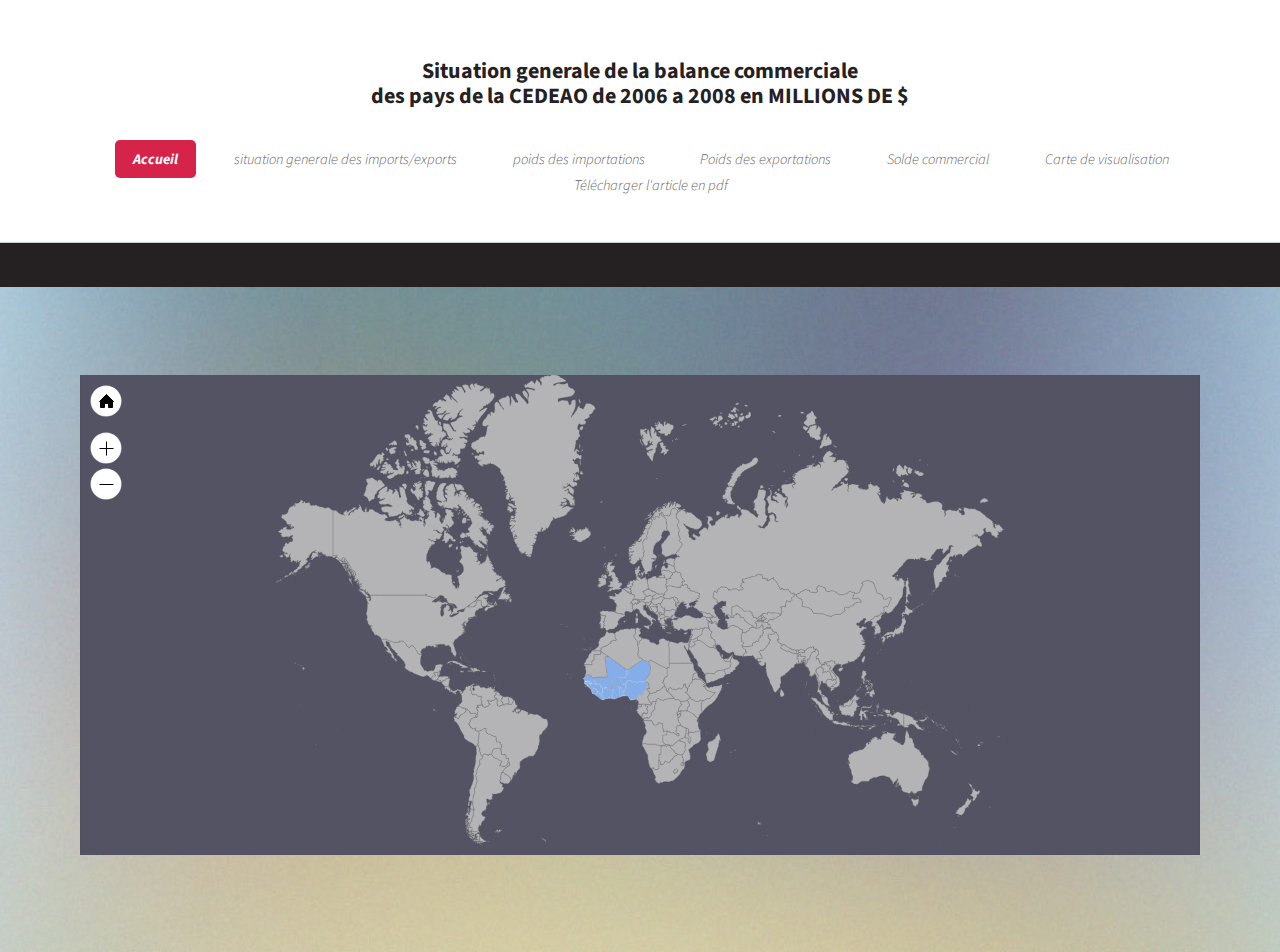
==== index.html @ 4b29df1e "Update index.html" ====
<!DOCTYPE HTML>
<!--
	Dopetrope by HTML5 UP
	html5up.net | @ajlkn
	Free for personal and commercial use under the CCA 3.0 license (html5up.net/license)
-->
<html>
	<head>
		<title>CEDEAO</title>
		<meta charset="utf-8" />
		<meta name="viewport" content="width=device-width, initial-scale=1, user-scalable=no" />
		<link rel="stylesheet" href="assets/css/main.css" />
	</head>
	<body class="homepage is-preload">
		<div id="page-wrapper">

			<!-- Header -->
			<section id="header">

				<!-- Logo -->
				<h2><a href="index.html">Situation generale de la balance commerciale  </a></h2>
				<h2><a href="index.html"> des pays de la CEDEAO de 2006 a 2008 en MILLIONS DE $ </a></h2>

				<!-- Nav -->
				<nav id="nav">
					<ul>
						<li class="current"><a href="index.html">Accueil</a></li>
						<li><a href="exportations.html">situation generale des imports/exports </a></li>
						<li><a href="importations.html">poids des importations </a></li>
						<li><a href="poidsexportations.html">Poids des exportations</a></li>
						<li><a href="solde.html">Solde commercial </a></li>
						<li><a href="catre_visualisation.html">Carte de visualisation</a></li>
						<li>
							<a href="article.pdf"
							download="article.pdf">Télécharger l'article en pdf</a>
                         </li>
					</ul>
				</nav>
                </section>

				<!-- Banner -->
				<section id="banner">
					<img src='images/cedeao.svg'><img>
				</section>

		</div>

		<!-- Scripts -->
			<script src="assets/js/jquery.min.js"></script>
			<script src="assets/js/jquery.dropotron.min.js"></script>
			<script src="assets/js/browser.min.js"></script>
			<script src="assets/js/breakpoints.min.js"></script>
			<script src="assets/js/util.js"></script>
			<script src="assets/js/main.js"></script>

	</body>
</html>
---- assets/css/main.css ----
@import url("fontawesome-all.min.css");
@import url("https://fonts.googleapis.com/css?family=Source+Sans+Pro:300,400,700,900,300italic");

/*
	Dopetrope by HTML5 UP
	html5up.net | @ajlkn
	Free for personal and commercial use under the CCA 3.0 license (html5up.net/license)
*/

html, body, div, span, applet, object,
iframe, h1, h2, h3, h4, h5, h6, p, blockquote,
pre, a, abbr, acronym, address, big, cite,
code, del, dfn, em, img, ins, kbd, q, s, samp,
small, strike, strong, sub, sup, tt, var, b,
u, i, center, dl, dt, dd, ol, ul, li, fieldset,
form, label, legend, table, caption, tbody,
tfoot, thead, tr, th, td, article, aside,
canvas, details, embed, figure, figcaption,
footer, header, hgroup, menu, nav, output, ruby,
section, summary, time, mark, audio, video {
	margin: 0;
	padding: 0;
	border: 0;
	font-size: 100%;
	font: inherit;
	vertical-align: baseline;}

article, aside, details, figcaption, figure,
footer, header, hgroup, menu, nav, section {
	display: block;}

body {
	line-height: 1;
}

ol, ul {
	list-style: none;
}

blockquote, q {
	quotes: none;
}

	blockquote:before, blockquote:after, q:before, q:after {
		content: '';
		content: none;
	}

table {
	border-collapse: collapse;
	border-spacing: 0;
}

body {
	-webkit-text-size-adjust: none;
}

mark {
	background-color: transparent;
	color: inherit;
}

input::-moz-focus-inner {
	border: 0;
	padding: 0;
}

input, select, textarea {
	-moz-appearance: none;
	-webkit-appearance: none;
	-ms-appearance: none;
	appearance: none;
}

/* Basic */

	html {
		box-sizing: border-box;
	}

	*, *:before, *:after {
		box-sizing: inherit;
	}

	body {
		background: #252122;
		background-image: url("images/bg02.png");
	}

		body.is-preload *, body.is-preload *:before, body.is-preload *:after {
			-moz-animation: none !important;
			-webkit-animation: none !important;
			-ms-animation: none !important;
			animation: none !important;
			-moz-transition: none !important;
			-webkit-transition: none !important;
			-ms-transition: none !important;
			transition: none !important;
		}

	body, input, textarea, select {
		font-family: 'Source Sans Pro';
		font-weight: 300;
		color: #5d5d5d;
		font-size: 14pt;
		line-height: 1.75em;
	}

	strong, b {
		color: #252122;
		font-weight: 400;
	}

	i, em {
		font-style: italic;
	}

	sub {
		position: relative;
		top: 0.5em;
		font-size: 0.8em;
	}

	sup {
		position: relative;
		top: -0.5em;
		font-size: 0.8em;
	}

	blockquote {
		border-left: solid 0.75em #dddddd;
		padding: 1em 0 1em 1.5em;
		font-style: italic;
	}

	h1, h2, h3, h4, h5, h6 {
		color: #252122;
		font-weight: 700;
	}

	h1 a, h2 a, h3 a, h4 a, h5 a, h6 a {
		color: inherit;
		text-decoration: none;
	}

	h2 {
		font-size: 1.5em;
	}

	h3 {
		font-size: 1.35em;
	}

	a {
		color: #d52349;
		text-decoration: underline;
	}

		a:hover {
			text-decoration: none;
		}

	br.clear {
		clear: both;
	}

	hr {
		border: 0;
		border-top: solid 1px #dddddd;
		height: 1px;
		margin: 2em 0 2em 0;
	}

	p, ul, ol, dl, table {
		margin-bottom: 2em;
	}

/* Container */

	.container {
		margin: 0 auto;
		max-width: 100%;
		width: 70em;
	}

		@media screen and (max-width: 1680px) {

			.container {
				width: 70em;
			}

		}

		@media screen and (max-width: 1280px) {

			.container {
				width: calc(100% - 60px);
			}

		}

		@media screen and (max-width: 980px) {

			.container {
				width: calc(100% - 80px);
			}

		}

		@media screen and (max-width: 736px) {

			.container {
				width: calc(100% - 40px);
			}

		}

/* Row */

	.row {
		display: flex;
		flex-wrap: wrap;
		box-sizing: border-box;
		align-items: stretch;
	}

		.row > * {
			box-sizing: border-box;
		}

		.row.gtr-uniform > * > :last-child {
			margin-bottom: 0;
		}

		.row.aln-left {
			justify-content: flex-start;
		}

		.row.aln-center {
			justify-content: center;
		}

		.row.aln-right {
			justify-content: flex-end;
		}

		.row.aln-top {
			align-items: flex-start;
		}

		.row.aln-middle {
			align-items: center;
		}

		.row.aln-bottom {
			align-items: flex-end;
		}

		.row > .imp {
			order: -1;
		}

		.row > .col-1 {
			width: 8.33333%;
		}

		.row > .off-1 {
			margin-left: 8.33333%;
		}

		.row > .col-2 {
			width: 16.66667%;
		}

		.row > .off-2 {
			margin-left: 16.66667%;
		}

		.row > .col-3 {
			width: 25%;
		}

		.row > .off-3 {
			margin-left: 25%;
		}

		.row > .col-4 {
			width: 33.33333%;
		}

		.row > .off-4 {
			margin-left: 33.33333%;
		}

		.row > .col-5 {
			width: 41.66667%;
		}

		.row > .off-5 {
			margin-left: 41.66667%;
		}

		.row > .col-6 {
			width: 50%;
		}

		.row > .off-6 {
			margin-left: 50%;
		}

		.row > .col-7 {
			width: 58.33333%;
		}

		.row > .off-7 {
			margin-left: 58.33333%;
		}

		.row > .col-8 {
			width: 66.66667%;
		}

		.row > .off-8 {
			margin-left: 66.66667%;
		}

		.row > .col-9 {
			width: 75%;
		}

		.row > .off-9 {
			margin-left: 75%;
		}

		.row > .col-10 {
			width: 83.33333%;
		}

		.row > .off-10 {
			margin-left: 83.33333%;
		}

		.row > .col-11 {
			width: 91.66667%;
		}

		.row > .off-11 {
			margin-left: 91.66667%;
		}

		.row > .col-12 {
			width: 100%;
		}

		.row > .off-12 {
			margin-left: 100%;
		}

		.row.gtr-0 {
			margin-top: 0px;
			margin-left: 0px;
		}

			.row.gtr-0 > * {
				padding: 0px 0 0 0px;
			}

			.row.gtr-0.gtr-uniform {
				margin-top: 0px;
			}

				.row.gtr-0.gtr-uniform > * {
					padding-top: 0px;
				}

		.row.gtr-25 {
			margin-top: -12.5px;
			margin-left: -12.5px;
		}

			.row.gtr-25 > * {
				padding: 12.5px 0 0 12.5px;
			}

			.row.gtr-25.gtr-uniform {
				margin-top: -12.5px;
			}

				.row.gtr-25.gtr-uniform > * {
					padding-top: 12.5px;
				}

		.row.gtr-50 {
			margin-top: -25px;
			margin-left: -25px;
		}

			.row.gtr-50 > * {
				padding: 25px 0 0 25px;
			}

			.row.gtr-50.gtr-uniform {
				margin-top: -25px;
			}

				.row.gtr-50.gtr-uniform > * {
					padding-top: 25px;
				}

		.row {
			margin-top: -50px;
			margin-left: -50px;
		}

			.row > * {
				padding: 50px 0 0 50px;
			}

			.row.gtr-uniform {
				margin-top: -50px;
			}

				.row.gtr-uniform > * {
					padding-top: 50px;
				}

		.row.gtr-150 {
			margin-top: -75px;
			margin-left: -75px;
		}

			.row.gtr-150 > * {
				padding: 75px 0 0 75px;
			}

			.row.gtr-150.gtr-uniform {
				margin-top: -75px;
			}

				.row.gtr-150.gtr-uniform > * {
					padding-top: 75px;
				}

		.row.gtr-200 {
			margin-top: -100px;
			margin-left: -100px;
		}

			.row.gtr-200 > * {
				padding: 100px 0 0 100px;
			}

			.row.gtr-200.gtr-uniform {
				margin-top: -100px;
			}

				.row.gtr-200.gtr-uniform > * {
					padding-top: 100px;
				}

		@media screen and (max-width: 1680px) {

			.row {
				display: flex;
				flex-wrap: wrap;
				box-sizing: border-box;
				align-items: stretch;
			}

				.row > * {
					box-sizing: border-box;
				}

				.row.gtr-uniform > * > :last-child {
					margin-bottom: 0;
				}

				.row.aln-left {
					justify-content: flex-start;
				}

				.row.aln-center {
					justify-content: center;
				}

				.row.aln-right {
					justify-content: flex-end;
				}

				.row.aln-top {
					align-items: flex-start;
				}

				.row.aln-middle {
					align-items: center;
				}

				.row.aln-bottom {
					align-items: flex-end;
				}

				.row > .imp-xlarge {
					order: -1;
				}

				.row > .col-1-xlarge {
					width: 8.33333%;
				}

				.row > .off-1-xlarge {
					margin-left: 8.33333%;
				}

				.row > .col-2-xlarge {
					width: 16.66667%;
				}

				.row > .off-2-xlarge {
					margin-left: 16.66667%;
				}

				.row > .col-3-xlarge {
					width: 25%;
				}

				.row > .off-3-xlarge {
					margin-left: 25%;
				}

				.row > .col-4-xlarge {
					width: 33.33333%;
				}

				.row > .off-4-xlarge {
					margin-left: 33.33333%;
				}

				.row > .col-5-xlarge {
					width: 41.66667%;
				}

				.row > .off-5-xlarge {
					margin-left: 41.66667%;
				}

				.row > .col-6-xlarge {
					width: 50%;
				}

				.row > .off-6-xlarge {
					margin-left: 50%;
				}

				.row > .col-7-xlarge {
					width: 58.33333%;
				}

				.row > .off-7-xlarge {
					margin-left: 58.33333%;
				}

				.row > .col-8-xlarge {
					width: 66.66667%;
				}

				.row > .off-8-xlarge {
					margin-left: 66.66667%;
				}

				.row > .col-9-xlarge {
					width: 75%;
				}

				.row > .off-9-xlarge {
					margin-left: 75%;
				}

				.row > .col-10-xlarge {
					width: 83.33333%;
				}

				.row > .off-10-xlarge {
					margin-left: 83.33333%;
				}

				.row > .col-11-xlarge {
					width: 91.66667%;
				}

				.row > .off-11-xlarge {
					margin-left: 91.66667%;
				}

				.row > .col-12-xlarge {
					width: 100%;
				}

				.row > .off-12-xlarge {
					margin-left: 100%;
				}

				.row.gtr-0 {
					margin-top: 0px;
					margin-left: 0px;
				}

					.row.gtr-0 > * {
						padding: 0px 0 0 0px;
					}

					.row.gtr-0.gtr-uniform {
						margin-top: 0px;
					}

						.row.gtr-0.gtr-uniform > * {
							padding-top: 0px;
						}

				.row.gtr-25 {
					margin-top: -12.5px;
					margin-left: -12.5px;
				}

					.row.gtr-25 > * {
						padding: 12.5px 0 0 12.5px;
					}

					.row.gtr-25.gtr-uniform {
						margin-top: -12.5px;
					}

						.row.gtr-25.gtr-uniform > * {
							padding-top: 12.5px;
						}

				.row.gtr-50 {
					margin-top: -25px;
					margin-left: -25px;
				}

					.row.gtr-50 > * {
						padding: 25px 0 0 25px;
					}

					.row.gtr-50.gtr-uniform {
						margin-top: -25px;
					}

						.row.gtr-50.gtr-uniform > * {
							padding-top: 25px;
						}

				.row {
					margin-top: -50px;
					margin-left: -50px;
				}

					.row > * {
						padding: 50px 0 0 50px;
					}

					.row.gtr-uniform {
						margin-top: -50px;
					}

						.row.gtr-uniform > * {
							padding-top: 50px;
						}

				.row.gtr-150 {
					margin-top: -75px;
					margin-left: -75px;
				}

					.row.gtr-150 > * {
						padding: 75px 0 0 75px;
					}

					.row.gtr-150.gtr-uniform {
						margin-top: -75px;
					}

						.row.gtr-150.gtr-uniform > * {
							padding-top: 75px;
						}

				.row.gtr-200 {
					margin-top: -100px;
					margin-left: -100px;
				}

					.row.gtr-200 > * {
						padding: 100px 0 0 100px;
					}

					.row.gtr-200.gtr-uniform {
						margin-top: -100px;
					}

						.row.gtr-200.gtr-uniform > * {
							padding-top: 100px;
						}

		}

		@media screen and (max-width: 1280px) {

			.row {
				display: flex;
				flex-wrap: wrap;
				box-sizing: border-box;
				align-items: stretch;
			}

				.row > * {
					box-sizing: border-box;
				}

				.row.gtr-uniform > * > :last-child {
					margin-bottom: 0;
				}

				.row.aln-left {
					justify-content: flex-start;
				}

				.row.aln-center {
					justify-content: center;
				}

				.row.aln-right {
					justify-content: flex-end;
				}

				.row.aln-top {
					align-items: flex-start;
				}

				.row.aln-middle {
					align-items: center;
				}

				.row.aln-bottom {
					align-items: flex-end;
				}

				.row > .imp-large {
					order: -1;
				}

				.row > .col-1-large {
					width: 8.33333%;
				}

				.row > .off-1-large {
					margin-left: 8.33333%;
				}

				.row > .col-2-large {
					width: 16.66667%;
				}

				.row > .off-2-large {
					margin-left: 16.66667%;
				}

				.row > .col-3-large {
					width: 25%;
				}

				.row > .off-3-large {
					margin-left: 25%;
				}

				.row > .col-4-large {
					width: 33.33333%;
				}

				.row > .off-4-large {
					margin-left: 33.33333%;
				}

				.row > .col-5-large {
					width: 41.66667%;
				}

				.row > .off-5-large {
					margin-left: 41.66667%;
				}

				.row > .col-6-large {
					width: 50%;
				}

				.row > .off-6-large {
					margin-left: 50%;
				}

				.row > .col-7-large {
					width: 58.33333%;
				}

				.row > .off-7-large {
					margin-left: 58.33333%;
				}

				.row > .col-8-large {
					width: 66.66667%;
				}

				.row > .off-8-large {
					margin-left: 66.66667%;
				}

				.row > .col-9-large {
					width: 75%;
				}

				.row > .off-9-large {
					margin-left: 75%;
				}

				.row > .col-10-large {
					width: 83.33333%;
				}

				.row > .off-10-large {
					margin-left: 83.33333%;
				}

				.row > .col-11-large {
					width: 91.66667%;
				}

				.row > .off-11-large {
					margin-left: 91.66667%;
				}

				.row > .col-12-large {
					width: 100%;
				}

				.row > .off-12-large {
					margin-left: 100%;
				}

				.row.gtr-0 {
					margin-top: 0px;
					margin-left: 0px;
				}

					.row.gtr-0 > * {
						padding: 0px 0 0 0px;
					}

					.row.gtr-0.gtr-uniform {
						margin-top: 0px;
					}

						.row.gtr-0.gtr-uniform > * {
							padding-top: 0px;
						}

				.row.gtr-25 {
					margin-top: -7.5px;
					margin-left: -7.5px;
				}

					.row.gtr-25 > * {
						padding: 7.5px 0 0 7.5px;
					}

					.row.gtr-25.gtr-uniform {
						margin-top: -7.5px;
					}

						.row.gtr-25.gtr-uniform > * {
							padding-top: 7.5px;
						}

				.row.gtr-50 {
					margin-top: -15px;
					margin-left: -15px;
				}

					.row.gtr-50 > * {
						padding: 15px 0 0 15px;
					}

					.row.gtr-50.gtr-uniform {
						margin-top: -15px;
					}

						.row.gtr-50.gtr-uniform > * {
							padding-top: 15px;
						}

				.row {
					margin-top: -30px;
					margin-left: -30px;
				}

					.row > * {
						padding: 30px 0 0 30px;
					}

					.row.gtr-uniform {
						margin-top: -30px;
					}

						.row.gtr-uniform > * {
							padding-top: 30px;
						}

				.row.gtr-150 {
					margin-top: -45px;
					margin-left: -45px;
				}

					.row.gtr-150 > * {
						padding: 45px 0 0 45px;
					}

					.row.gtr-150.gtr-uniform {
						margin-top: -45px;
					}

						.row.gtr-150.gtr-uniform > * {
							padding-top: 45px;
						}

				.row.gtr-200 {
					margin-top: -60px;
					margin-left: -60px;
				}

					.row.gtr-200 > * {
						padding: 60px 0 0 60px;
					}

					.row.gtr-200.gtr-uniform {
						margin-top: -60px;
					}

						.row.gtr-200.gtr-uniform > * {
							padding-top: 60px;
						}

		}

		@media screen and (max-width: 980px) {

			.row {
				display: flex;
				flex-wrap: wrap;
				box-sizing: border-box;
				align-items: stretch;
			}

				.row > * {
					box-sizing: border-box;
				}

				.row.gtr-uniform > * > :last-child {
					margin-bottom: 0;
				}

				.row.aln-left {
					justify-content: flex-start;
				}

				.row.aln-center {
					justify-content: center;
				}

				.row.aln-right {
					justify-content: flex-end;
				}

				.row.aln-top {
					align-items: flex-start;
				}

				.row.aln-middle {
					align-items: center;
				}

				.row.aln-bottom {
					align-items: flex-end;
				}

				.row > .imp-medium {
					order: -1;
				}

				.row > .col-1-medium {
					width: 8.33333%;
				}

				.row > .off-1-medium {
					margin-left: 8.33333%;
				}

				.row > .col-2-medium {
					width: 16.66667%;
				}

				.row > .off-2-medium {
					margin-left: 16.66667%;
				}

				.row > .col-3-medium {
					width: 25%;
				}

				.row > .off-3-medium {
					margin-left: 25%;
				}

				.row > .col-4-medium {
					width: 33.33333%;
				}

				.row > .off-4-medium {
					margin-left: 33.33333%;
				}

				.row > .col-5-medium {
					width: 41.66667%;
				}

				.row > .off-5-medium {
					margin-left: 41.66667%;
				}

				.row > .col-6-medium {
					width: 50%;
				}

				.row > .off-6-medium {
					margin-left: 50%;
				}

				.row > .col-7-medium {
					width: 58.33333%;
				}

				.row > .off-7-medium {
					margin-left: 58.33333%;
				}

				.row > .col-8-medium {
					width: 66.66667%;
				}

				.row > .off-8-medium {
					margin-left: 66.66667%;
				}

				.row > .col-9-medium {
					width: 75%;
				}

				.row > .off-9-medium {
					margin-left: 75%;
				}

				.row > .col-10-medium {
					width: 83.33333%;
				}

				.row > .off-10-medium {
					margin-left: 83.33333%;
				}

				.row > .col-11-medium {
					width: 91.66667%;
				}

				.row > .off-11-medium {
					margin-left: 91.66667%;
				}

				.row > .col-12-medium {
					width: 100%;
				}

				.row > .off-12-medium {
					margin-left: 100%;
				}

				.row.gtr-0 {
					margin-top: 0px;
					margin-left: 0px;
				}

					.row.gtr-0 > * {
						padding: 0px 0 0 0px;
					}

					.row.gtr-0.gtr-uniform {
						margin-top: 0px;
					}

						.row.gtr-0.gtr-uniform > * {
							padding-top: 0px;
						}

				.row.gtr-25 {
					margin-top: -10px;
					margin-left: -10px;
				}

					.row.gtr-25 > * {
						padding: 10px 0 0 10px;
					}

					.row.gtr-25.gtr-uniform {
						margin-top: -10px;
					}

						.row.gtr-25.gtr-uniform > * {
							padding-top: 10px;
						}

				.row.gtr-50 {
					margin-top: -20px;
					margin-left: -20px;
				}

					.row.gtr-50 > * {
						padding: 20px 0 0 20px;
					}

					.row.gtr-50.gtr-uniform {
						margin-top: -20px;
					}

						.row.gtr-50.gtr-uniform > * {
							padding-top: 20px;
						}

				.row {
					margin-top: -40px;
					margin-left: -40px;
				}

					.row > * {
						padding: 40px 0 0 40px;
					}

					.row.gtr-uniform {
						margin-top: -40px;
					}

						.row.gtr-uniform > * {
							padding-top: 40px;
						}

				.row.gtr-150 {
					margin-top: -60px;
					margin-left: -60px;
				}

					.row.gtr-150 > * {
						padding: 60px 0 0 60px;
					}

					.row.gtr-150.gtr-uniform {
						margin-top: -60px;
					}

						.row.gtr-150.gtr-uniform > * {
							padding-top: 60px;
						}

				.row.gtr-200 {
					margin-top: -80px;
					margin-left: -80px;
				}

					.row.gtr-200 > * {
						padding: 80px 0 0 80px;
					}

					.row.gtr-200.gtr-uniform {
						margin-top: -80px;
					}

						.row.gtr-200.gtr-uniform > * {
							padding-top: 80px;
						}

		}

		@media screen and (max-width: 736px) {

			.row {
				display: flex;
				flex-wrap: wrap;
				box-sizing: border-box;
				align-items: stretch;
			}

				.row > * {
					box-sizing: border-box;
				}

				.row.gtr-uniform > * > :last-child {
					margin-bottom: 0;
				}

				.row.aln-left {
					justify-content: flex-start;
				}

				.row.aln-center {
					justify-content: center;
				}

				.row.aln-right {
					justify-content: flex-end;
				}

				.row.aln-top {
					align-items: flex-start;
				}

				.row.aln-middle {
					align-items: center;
				}

				.row.aln-bottom {
					align-items: flex-end;
				}

				.row > .imp-small {
					order: -1;
				}

				.row > .col-1-small {
					width: 8.33333%;
				}

				.row > .off-1-small {
					margin-left: 8.33333%;
				}

				.row > .col-2-small {
					width: 16.66667%;
				}

				.row > .off-2-small {
					margin-left: 16.66667%;
				}

				.row > .col-3-small {
					width: 25%;
				}

				.row > .off-3-small {
					margin-left: 25%;
				}

				.row > .col-4-small {
					width: 33.33333%;
				}

				.row > .off-4-small {
					margin-left: 33.33333%;
				}

				.row > .col-5-small {
					width: 41.66667%;
				}

				.row > .off-5-small {
					margin-left: 41.66667%;
				}

				.row > .col-6-small {
					width: 50%;
				}

				.row > .off-6-small {
					margin-left: 50%;
				}

				.row > .col-7-small {
					width: 58.33333%;
				}

				.row > .off-7-small {
					margin-left: 58.33333%;
				}

				.row > .col-8-small {
					width: 66.66667%;
				}

				.row > .off-8-small {
					margin-left: 66.66667%;
				}

				.row > .col-9-small {
					width: 75%;
				}

				.row > .off-9-small {
					margin-left: 75%;
				}

				.row > .col-10-small {
					width: 83.33333%;
				}

				.row > .off-10-small {
					margin-left: 83.33333%;
				}

				.row > .col-11-small {
					width: 91.66667%;
				}

				.row > .off-11-small {
					margin-left: 91.66667%;
				}

				.row > .col-12-small {
					width: 100%;
				}

				.row > .off-12-small {
					margin-left: 100%;
				}

				.row.gtr-0 {
					margin-top: 0px;
					margin-left: 0px;
				}

					.row.gtr-0 > * {
						padding: 0px 0 0 0px;
					}

					.row.gtr-0.gtr-uniform {
						margin-top: 0px;
					}

						.row.gtr-0.gtr-uniform > * {
							padding-top: 0px;
						}

				.row.gtr-25 {
					margin-top: -5px;
					margin-left: -5px;
				}

					.row.gtr-25 > * {
						padding: 5px 0 0 5px;
					}

					.row.gtr-25.gtr-uniform {
						margin-top: -5px;
					}

						.row.gtr-25.gtr-uniform > * {
							padding-top: 5px;
						}

				.row.gtr-50 {
					margin-top: -10px;
					margin-left: -10px;
				}

					.row.gtr-50 > * {
						padding: 10px 0 0 10px;
					}

					.row.gtr-50.gtr-uniform {
						margin-top: -10px;
					}

						.row.gtr-50.gtr-uniform > * {
							padding-top: 10px;
						}

				.row {
					margin-top: -20px;
					margin-left: -20px;
				}

					.row > * {
						padding: 20px 0 0 20px;
					}

					.row.gtr-uniform {
						margin-top: -20px;
					}

						.row.gtr-uniform > * {
							padding-top: 20px;
						}

				.row.gtr-150 {
					margin-top: -30px;
					margin-left: -30px;
				}

					.row.gtr-150 > * {
						padding: 30px 0 0 30px;
					}

					.row.gtr-150.gtr-uniform {
						margin-top: -30px;
					}

						.row.gtr-150.gtr-uniform > * {
							padding-top: 30px;
						}

				.row.gtr-200 {
					margin-top: -40px;
					margin-left: -40px;
				}

					.row.gtr-200 > * {
						padding: 40px 0 0 40px;
					}

					.row.gtr-200.gtr-uniform {
						margin-top: -40px;
					}

						.row.gtr-200.gtr-uniform > * {
							padding-top: 40px;
						}

		}

/* Form */

	form label {
		display: block;
		color: #252122;
		font-weight: 400;
		margin: 0 0 0.5em 0;
	}

	form input[type=text],
	form input[type=email],
	form input[type=password],
	form select,
	form textarea {
		-webkit-appearance: none;
		display: block;
		border: 0;
		padding: 0.75em 1em;
		font-size: 1em;
		border-radius: 5px;
		border: solid 1px #dddddd;
		background: #fff;
		width: 100%;
	}

		form input[type=text]:focus,
		form input[type=email]:focus,
		form input[type=password]:focus,
		form select:focus,
		form textarea:focus {
			box-shadow: inset 0px 0px 1px 1px #43bff0;
		}

	form textarea {
		height: 15em;
	}

	form ::-webkit-input-placeholder {
		color: #555 !important;
	}

	form :-moz-placeholder {
		color: #555 !important;
	}

	form ::-moz-placeholder {
		color: #555 !important;
	}

	form :-ms-input-placeholder {
		color: #555 !important;
	}

	form ::-moz-focus-inner {
		border: 0;
	}

/* Tables */

	table {
		width: 100%;
	}

		table tr {
			border-top: solid 1px #dddddd;
		}

			table tr:first-child {
				border-top: 0;
			}

		table td {
			padding: 0.5em 1em 0.5em 1em;
		}

		table th {
			text-align: left;
			padding: 0.5em 1em 0.5em 1em;
			font-weight: 700;
			margin: 0 0 1em 0;
		}

		table thead {
			border-bottom: solid 2px #dddddd;
		}

/* Section/Article */

	section, article {
		margin-bottom: 2.5em;
	}

		section > :last-child, section:last-child, article > :last-child, article:last-child {
			margin-bottom: 0;
		}

	header {
		margin: 0 0 1.5em 0;
	}

		header > p {
			display: block;
			font-style: italic;
			margin: 0.5em 0 0 0;
			padding-bottom: 0.5em;
		}

		header.major {
			position: relative;
			text-align: center;
			border-top: solid 1px #ccc;
			top: 1em;
			margin: 0 0 3em 0;
		}

			header.major h2 {
				background: #fff;
				position: relative;
				top: -0.65em;
				display: inline;
				margin: 0;
				padding: 0 1em 0 1em;
			}

	footer {
		margin: 2.25em 0 0 0;
	}

/* Box */

	.box {
		background: #ffffff;
		border-bottom: solid 1px #ccc;
		padding: 2.75em 1.75em 2.75em 1.75em;
	}

		.box .image.featured {
			position: relative;
			width: auto;
			left: 1.75em;
			top: 1.75em;
			margin: -4.5em 0 4.25em -3.5em;
		}

		.box.post header {
			padding-top: 1em;
			margin: 0 0 2em 0;
		}

		.box.post h2 {
			font-size: 2.5em;
			letter-spacing: -0.015em;
		}

		.box.post header > p {
			margin-top: 1.25em;
			font-size: 1.25em;
		}

		.box footer ul.actions {
			margin-bottom: 0;
		}

/* Button */

	input[type="button"],
	input[type="submit"],
	input[type="reset"],
	button,
	.button {
		-webkit-appearance: none;
		display: inline-block;
		text-decoration: none;
		cursor: pointer;
		border: 0;
		border-radius: 5px;
		background: #d52349;
		color: #fff !important;
		font-weight: 700;
		outline: 0;
		font-size: 1.1em;
		padding: 0.65em 1.5em 0.65em 1.5em;
		text-align: center;
		-moz-transition: background-color .25s ease-in-out;
		-webkit-transition: background-color .25s ease-in-out;
		-ms-transition: background-color .25s ease-in-out;
		transition: background-color .25s ease-in-out;
	}

		input[type="button"]:hover,
		input[type="submit"]:hover,
		input[type="reset"]:hover,
		button:hover,
		.button:hover {
			background: #e53359;
		}

		input[type="button"]:active,
		input[type="submit"]:active,
		input[type="reset"]:active,
		button:active,
		.button:active {
			background: #c51349;
		}

		input[type="button"].alt,
		input[type="submit"].alt,
		input[type="reset"].alt,
		button.alt,
		.button.alt {
			background: #252122;
		}

			input[type="button"].alt:hover,
			input[type="submit"].alt:hover,
			input[type="reset"].alt:hover,
			button.alt:hover,
			.button.alt:hover {
				background: #353132;
			}

			input[type="button"].alt:active,
			input[type="submit"].alt:active,
			input[type="reset"].alt:active,
			button.alt:active,
			.button.alt:active {
				background: #151112;
			}

		input[type="button"].icon:before,
		input[type="submit"].icon:before,
		input[type="reset"].icon:before,
		button.icon:before,
		.button.icon:before {
			opacity: 0.35;
			position: relative;
			top: 0.05em;
			margin-right: 0.75em;
		}

		input[type="button"].large,
		input[type="submit"].large,
		input[type="reset"].large,
		button.large,
		.button.large {
			font-size: 1.5em;
			padding: 0.75em 1.5em 0.75em 1.5em;
		}

/* Image */

	.image {
		display: inline-block;
		outline: 0;
	}

		.image img {
			display: block;
			width: 100%;
		}

		.image.centered {
			display: block;
			margin: 0 0 2em 0;
		}

			.image.centered img {
				margin: 0 auto;
				width: auto;
			}

		.image.featured {
			display: block;
			width: 100%;
			margin: 0 0 2em 0;
		}

		.image.left {
			float: left;
			margin: 0 2em 2em 0;
		}

/* List */

	ul {
		list-style: disc;
		padding-left: 1em;
	}

		ul li {
			padding-left: 0.5em;
		}

	ol {
		list-style: decimal;
		padding-left: 1.25em;
	}

		ol li {
			padding-left: 0.25em;
		}

/* Actions */

	ul.actions {
		list-style: none;
		padding-left: 0;
	}

		ul.actions li {
			display: inline-block;
			margin-left: 1em;
			padding-left: 0;
		}

			ul.actions li:first-child {
				margin-left: 0;
			}

/* Links */

	ul.links {
		list-style: none;
		padding-left: 0;
	}

		ul.links li {
			display: inline-block;
			border-left: solid 1px rgba(255, 255, 255, 0.05);
			padding: 0 0 0 1em;
			margin: 0 0 0 1em;
		}

			ul.links li:first-child {
				border-left: 0;
				padding-left: 0;
				margin-left: 0;
			}

/* Contact */

	ul.contact {
		list-style: none;
		padding-left: 0;
	}

		ul.contact li {
			position: relative;
			border-top: solid 1px #ddd;
			padding: 1.3em 0 1.3em 7em;
		}

			ul.contact li h3 {
				position: absolute;
				left: 0;
				top: 1.3em;
				font-size: 1.1em;
			}

			ul.contact li p {
				margin: 0;
			}

			ul.contact li:first-child {
				padding-top: 0;
				border-top: 0;
			}

				ul.contact li:first-child h3 {
					top: 0;
				}

/* Dates */

	ul.dates {
		list-style: none;
		padding-left: 0;
	}

		ul.dates li {
			position: relative;
			border-top: solid 1px #ddd;
			padding: 1.3em 0 1.3em 6.75em;
		}

		ul.dates .date {
			display: block;
			position: absolute;
			left: 0;
			top: 1.3em;
			background-color: #d52349;
			height: 3.5em;
			text-align: center;
			color: #fff;
			line-height: 1em;
			border-top-left-radius: 5px;
			border-bottom-left-radius: 5px;
			padding: 0.5em 0.75em 0 1em;
		}

			ul.dates .date:after {
				content: '';
				position: absolute;
				bottom: 0;
				right: -1.2em;
				border-left: solid 1.25em #d52349;
				border-top: solid 1.8em transparent;
				border-bottom: solid 1.8em transparent;
			}

			ul.dates .date strong {
				display: block;
				font-size: 1.75em;
				padding-top: 0.15em;
			}

		ul.dates h3 {
			font-size: 1.1em;
		}

		ul.dates p {
			margin: 0;
		}

		ul.dates li:first-child {
			border-top: 0;
			padding-top: 0;
		}

			ul.dates li:first-child .date {
				top: 0;
			}

/* Divided */

	ul.divided {
		list-style: none;
		padding-left: 0;
	}

		ul.divided li {
			border-top: solid 1px #ddd;
			padding: 1em 0 1em 0;
		}

			ul.divided li:first-child {
				border-top: 0;
				padding-top: 0;
			}

/* Social */

	ul.social {
		list-style: none;
		padding-left: 0;
		overflow: hidden;
		cursor: default;
		margin: 0 0 3.25em 0;
	}

		ul.social li {
			display: inline-block;
			padding-left: 0;
			margin-left: 0.75em;
		}

			ul.social li:first-child {
				margin-left: 0;
			}

			ul.social li a {
				display: inline-block;
				width: 3em;
				height: 3em;
				text-align: center;
				border-radius: 5px;
				background: #888;
				-moz-transition: background-color .25s ease-in-out;
				-webkit-transition: background-color .25s ease-in-out;
				-ms-transition: background-color .25s ease-in-out;
				transition: background-color .25s ease-in-out;
			}

				ul.social li a:before {
					color: #fff;
					font-size: 2em;
					line-height: 1.5em;
				}

				ul.social li a.fa-facebook {
					background: #3c5a98;
				}

					ul.social li a.fa-facebook:hover {
						background: #4c6aa8;
					}

				ul.social li a.fa-twitter {
					background: #2daae4;
				}

					ul.social li a.fa-twitter:hover {
						background: #3dbaf4;
					}

				ul.social li a.fa-dribbble {
					background: #c4376b;
				}

					ul.social li a.fa-dribbble:hover {
						background: #d4477b;
					}

				ul.social li a.fa-linkedin {
					background: #006599;
				}

					ul.social li a.fa-linkedin:hover {
						background: #1075a9;
					}

				ul.social li a.fa-tumblr {
					background: #2b4661;
				}

					ul.social li a.fa-tumblr:hover {
						background: #3b5671;
					}

				ul.social li a.fa-google-plus {
					background: #da2713;
				}

					ul.social li a.fa-google-plus:hover {
						background: #ea3723;
					}

/* Icons */

	.icon {
		text-decoration: none;
		position: relative;
		text-decoration: none;
	}

		.icon:before {
			-moz-osx-font-smoothing: grayscale;
			-webkit-font-smoothing: antialiased;
			display: inline-block;
			font-style: normal;
			font-variant: normal;
			text-rendering: auto;
			line-height: 1;
			text-transform: none !important;
			font-family: 'Font Awesome 5 Free';
			font-weight: 400;
		}

		.icon.solid:before {
			font-weight: 900;
		}

		.icon.brands:before {
			font-family: 'Font Awesome 5 Brands';
		}

		.icon:before {
			line-height: inherit;
		}

		.icon > .label {
			display: none;
		}

		.icon.featured {
			position: relative;
			display: inline-block;
			background-color: #d52349;
			width: 9em;
			padding: 1.75em 0 0.75em 0;
			border-top-left-radius: 5px;
			border-top-right-radius: 5px;
			margin: 0 0 4.5em 0;
			cursor: default;
		}

			.icon.featured:before {
				font-size: 4.5em;
				line-height: 1em;
				color: #fff;
			}

			.icon.featured:after {
				content: '';
				position: absolute;
				bottom: -1.95em;
				left: 0;
				border-top: solid 2em #d52349;
				border-left: solid 4.5em transparent;
				border-right: solid 4.5em transparent;
			}

			.icon.featured.alt {
				background-color: #252122;
			}

				.icon.featured.alt:after {
					border-top-color: #252122;
				}

			.icon.featured.alt2 {
				background-color: #827a7c;
			}

				.icon.featured.alt2:after {
					border-top-color: #827a7c;
				}

/* Page Wrapper */

	#page-wrapper > section {
		margin-bottom: 0;
	}

/* Header */

	#header {
		position: relative;
		background: #ffffff;
		border-bottom: solid 1px #ccc;
		padding: 5em 0 4em 0;
		text-align: center;
	}

		#header h1 {
			color: #252122;
			font-weight: 900;
			font-size: 2.5em;
			letter-spacing: -0.035em;
			line-height: 1;
		}

/* Nav */

	#nav {
		margin: 2.5em 0 0 0;
	}

		#nav > ul {
			margin: 0;
		}

			#nav > ul > li {
				display: inline-block;
				font-style: italic;
				margin: 0 0.35em 0 0.35em;
			}

				#nav > ul > li > ul {
					display: none;
				}

				#nav > ul > li > a {
					border-radius: 5px;
					color: #5d5d5d;
					text-decoration: none;
					padding: 0.6em 1.2em 0.6em 1.2em;
					-moz-transition: background-color .25s ease-in-out;
					-webkit-transition: background-color .25s ease-in-out;
					-ms-transition: background-color .25s ease-in-out;
					transition: background-color .25s ease-in-out;
					outline: 0;
				}

				#nav > ul > li:hover > a, #nav > ul > li.active > a {
					background: #f3f3f3;
				}

				#nav > ul > li.current > a {
					background: #d52349;
					color: #fff !important;
					font-weight: 700;
				}

	.dropotron {
		border-radius: 5px;
		background-color: #252122;
		background-color: rgba(34, 30, 31, 0.98);
		padding: 1.25em 1.5em 1.25em 1.5em;
		font-style: italic;
		min-width: 13em;
		box-shadow: 0px 8px 15px 0px rgba(0, 0, 0, 0.5);
		text-align: left;
		margin-top: -1.25em;
		margin-left: -1px;
		list-style: none;
	}

		.dropotron a, .dropotron span {
			color: #aaa;
			text-decoration: none;
			-moz-transition: color .25s ease-in-out;
			-webkit-transition: color .25s ease-in-out;
			-ms-transition: color .25s ease-in-out;
			transition: color .25s ease-in-out;
		}

		.dropotron li {
			padding: 0.25em 0 0.25em 0;
		}

			.dropotron li:hover > a, .dropotron li:hover > span {
				color: #fff;
			}

		.dropotron.level-0 {
			margin-top: 2em;
		}

			.dropotron.level-0:before {
				content: '';
				display: block;
				position: absolute;
				left: 50%;
				margin-left: -10px;
				top: -9px;
				border-left: solid 10px transparent;
				border-right: solid 10px transparent;
				border-bottom: solid 10px #252122;
				border-bottom-color: rgba(34, 30, 31, 0.98);
			}

/* Banner */

	#banner {
		background: #CCE8F4 url("../../images/pic01.jpg");
		background-position: center center;
		background-size: auto 100%;
		background-repeat: no-repeat;
		text-align: center;
		position: relative;
		padding: 8em 0;
		margin: 4em 0 0 0;
	}

		#banner header {
			background-color: rgba(34, 30, 31, 0.98);
			display: inline-block;
			padding: 2.5em 5em;
			border-radius: 5px;
		}

			#banner header h2 {
				color: #fff;
				font-weight: 700;
				font-size: 2.5em;
				margin: 0 0 0.65em 0;
			}

			#banner header p {
				color: #d52349;
				padding: 0;
				font-style: normal;
				margin: 0;
				font-size: 1.5em;
			}

/* Intro */

	#intro {
		text-align: center;
		overflow: hidden;
	}

		#intro section {
			margin: 3em 0;
			padding: 2.5em 0;
		}

		#intro h2 {
			font-size: 1.75em;
		}

		#intro p {
			margin: 0;
		}

		#intro .middle {
			position: relative;
			z-index: 1;
		}

			#intro .middle:before {
				content: '';
				width: 32px;
				height: 100%;
				position: absolute;
				left: -24px;
				top: 0;
				display: block;
				z-index: -1;
				box-shadow: 32px 0 0 0 #fff, 0 -32px 0 0 #fff, 0 32px 0 0 #fff, 32px 32px 0 0 #fff, 32px -32px 0 0 #fff, 0 0 32px 0 rgba(0, 0, 0, 0.15);
			}

			#intro .middle:after {
				content: '';
				width: 32px;
				height: 100%;
				position: absolute;
				right: -24px;
				top: 0;
				display: block;
				z-index: -1;
				box-shadow: -32px 0 0 0 #fff, 0 -32px 0 0 #fff, 0 32px 0 0 #fff, -32px 32px 0 0 #fff, -32px -32px 0 0 #fff, 0 0 32px 0 rgba(0, 0, 0, 0.15);
			}

		#intro .button {
			min-width: 12em;
		}

		#intro footer {
			margin: 0;
		}

/* Main */

	#main {
		position: relative;
		background: #f7f7f7 url("images/bg02.png");
		padding: 4em 0 4em 0;
	}

		#main:before {
			content: '';
			position: absolute;
			top: 0;
			left: 0;
			width: 100%;
			background: url("images/bg01.png");
			background-size: 100% 100%;
			z-index: 0;
			opacity: 0.1;
		}

		#main .major h2 {
			background: #f7f7f7 url("images/bg02.png");
		}

/* Footer */

	#footer {
		position: relative;
		color: #858484;
		padding: 4em 0;
	}

		#footer:before {
			content: '';
			position: absolute;
			top: 0;
			left: 0;
			width: 100%;
			background: url("images/bg01.png");
			background-size: 100% 100%;
			z-index: 0;
			opacity: 0.5;
		}

		#footer a {
			color: #c5c4c4;
		}

		#footer h2, #footer h3, #footer h4, #footer h5, #footer h6, #footer strong, #footer b {
			color: #fff;
		}

			#footer h2 a, #footer h3 a, #footer h4 a, #footer h5 a, #footer h6 a, #footer strong a, #footer b a {
				color: inherit;
			}

		#footer ul.contact li,
		#footer ul.dates li,
		#footer ul.divided li {
			border-top-color: #353434;
			border-top-color: rgba(255, 255, 255, 0.05);
		}

		#footer header {
			margin: 0 0 3em 0;
		}

			#footer header h2 {
				font-size: 1.75em;
			}

/* Copyright */

	#copyright {
		text-align: center;
		margin: 3em 0 2em 0;
	}

		#copyright ul.links {
			display: inline-block;
			background: #2C2929;
			background: rgba(255, 255, 255, 0.05);
			border-radius: 5px;
			margin: 0;
			padding: 0.85em 2.25em 0.85em 2.25em;
		}

/* XLarge */

	@media screen and (max-width: 1680px) {

		/* Basic */

			body, input, textarea, select {
				font-size: 12pt;
			}

	}

/* Large */

	@media screen and (max-width: 1280px) {

		/* Basic */

			body, input, textarea, select {
				font-size: 11pt;
			}

		/* Section/Article */

			header.major {
				margin: 0.75em 0 2.5em 0;
			}

				header.major h2 {
					padding: 0 1em 0 1em;
				}

		/* Social */

			ul.social li {
				margin: 0 0 0.25em 0.75em;
			}

		/* Header */

			#header {
				padding: 4em 0 3em 0;
			}

		/* Banner */

			#banner {
				padding: 6em 0;
				margin: 3em 0 0 0;
			}

		/* Intro */

			#intro {
				padding: 0;
			}

				#intro section {
					padding: 1em 2em;
				}

				#intro .middle:before {
					left: -12px;
				}

				#intro .middle:after {
					right: -12px;
				}

		/* Main */

			#main {
				padding: 30px 0;
			}

		/* Footer */

			#footer {
				padding: 3em 0;
			}

				#footer:before {
					height: 2.5em;
				}

				#footer header {
					margin: 0 0 1.5em 0;
				}

					#footer header h2 {
						font-size: 1.25em;
					}

		/* Copyright */

			#copyright {
				margin: 0;
			}

	}

/* Medium */

	#navPanel, #titleBar {
		display: none;
	}

	@media screen and (max-width: 980px) {

		/* Basic */

			html, body {
				overflow-x: hidden;
			}

		/* Box */

			.box footer ul.actions li {
				margin: 1em 0 0 0;
				display: block;
			}

				.box footer ul.actions li .button {
					width: 100%;
				}

				.box footer ul.actions li:first-child {
					margin-top: 0;
				}

		/* Header */

			#header {
				padding: 3.5em 0 3em 0;
			}

		/* Nav */

			#nav {
				display: none;
			}

		/* Intro */

			#intro {
				padding: 3em 0 0 0;
			}

				#intro section {
					position: relative;
					border-top: solid 1px #dfdfdf;
					margin: 0;
					padding: 40px 0 0 0;
				}

					#intro section.first {
						border-top: 0;
						padding-top: 0;
					}

					#intro section p {
						margin: 0;
					}

				#intro .middle:before, #intro .middle:after {
					display: none;
				}

				#intro footer {
					padding: 3em 0 0 0;
				}

					#intro footer ul.actions {
						margin-bottom: 0;
					}

		/* Main */

			#main {
				padding: 40px 0;
			}

		/* Copyright */

			#copyright ul.links {
				display: block;
			}

		/* Nav */

			#page-wrapper {
				-moz-backface-visibility: hidden;
				-webkit-backface-visibility: hidden;
				-ms-backface-visibility: hidden;
				backface-visibility: hidden;
				-moz-transition: -moz-transform 0.5s ease;
				-webkit-transition: -webkit-transform 0.5s ease;
				-ms-transition: -ms-transform 0.5s ease;
				transition: transform 0.5s ease;
				padding-bottom: 1px;
			}

			#titleBar {
				-moz-backface-visibility: hidden;
				-webkit-backface-visibility: hidden;
				-ms-backface-visibility: hidden;
				backface-visibility: hidden;
				-moz-transition: -moz-transform 0.5s ease;
				-webkit-transition: -webkit-transform 0.5s ease;
				-ms-transition: -ms-transform 0.5s ease;
				transition: transform 0.5s ease;
				display: block;
				height: 44px;
				left: 0;
				position: fixed;
				top: 0;
				width: 100%;
				z-index: 10001;
				background: none;
			}

				#titleBar .toggle {
					text-decoration: none;
					width: 80px;
					height: 60px;
				}

					#titleBar .toggle:before {
						-moz-osx-font-smoothing: grayscale;
						-webkit-font-smoothing: antialiased;
						display: inline-block;
						font-style: normal;
						font-variant: normal;
						text-rendering: auto;
						line-height: 1;
						text-transform: none !important;
						font-family: 'Font Awesome 5 Free';
						font-weight: 900;
					}

					#titleBar .toggle:before {
						content: '\f0c9';
						display: block;
						position: absolute;
						left: 10px;
						top: 10px;
						width: 50px;
						height: 40px;
						line-height: 40px;
						font-size: 18px;
						color: #fff;
						text-align: center;
						background: rgba(150, 150, 150, 0.75);
						border-radius: 5px;
					}

					#titleBar .toggle:active:before {
						background-color: #969696;
					}

			#navPanel {
				-moz-backface-visibility: hidden;
				-webkit-backface-visibility: hidden;
				-ms-backface-visibility: hidden;
				backface-visibility: hidden;
				-moz-transform: translateX(-275px);
				-webkit-transform: translateX(-275px);
				-ms-transform: translateX(-275px);
				transform: translateX(-275px);
				-moz-transition: -moz-transform 0.5s ease;
				-webkit-transition: -webkit-transform 0.5s ease;
				-ms-transition: -ms-transform 0.5s ease;
				transition: transform 0.5s ease;
				display: block;
				height: 100%;
				left: 0;
				overflow-y: auto;
				position: fixed;
				top: 0;
				width: 275px;
				z-index: 10002;
				color: #858484;
				background-image: url("images/bg02.png");
				box-shadow: inset -3px 0px 5px 0px rgba(0, 0, 0, 0.35);
			}

				#navPanel .link {
					display: block;
					color: #888;
					text-decoration: none;
					height: 44px;
					line-height: 44px;
					border-top: solid 1px rgba(255, 255, 255, 0.05);
					padding: 0 1em 0 1em;
					font-style: italic;
				}

					#navPanel .link:first-child {
						border-top: 0;
					}

				#navPanel .indent-1 {
					display: inline-block;
					width: 1em;
				}

				#navPanel .indent-2 {
					display: inline-block;
					width: 2em;
				}

				#navPanel .indent-3 {
					display: inline-block;
					width: 3em;
				}

				#navPanel .indent-4 {
					display: inline-block;
					width: 4em;
				}

				#navPanel .indent-5 {
					display: inline-block;
					width: 5em;
				}

				#navPanel .depth-0 {
					color: #fff;
				}

			body.navPanel-visible #page-wrapper {
				-moz-transform: translateX(275px);
				-webkit-transform: translateX(275px);
				-ms-transform: translateX(275px);
				transform: translateX(275px);
			}

			body.navPanel-visible #titleBar {
				-moz-transform: translateX(275px);
				-webkit-transform: translateX(275px);
				-ms-transform: translateX(275px);
				transform: translateX(275px);
			}

			body.navPanel-visible #navPanel {
				-moz-transform: translateX(0);
				-webkit-transform: translateX(0);
				-ms-transform: translateX(0);
				transform: translateX(0);
			}

	}

/* Small */

	@media screen and (max-width: 736px) {

		/* Basic */

			body, input, textarea, select {
				font-size: 11pt;
			}

			h2, h3, h4, h5, h6 {
				font-size: 1.25em;
			}

		/* Button */

			input[type="button"].large,
			input[type="submit"].large,
			input[type="reset"].large,
			button.large,
			.button.large {
				font-size: 1.1em;
				padding: 0.65em 1.5em 0.65em 1.5em;
			}

		/* Actions */

			ul.actions li {
				margin: 1em 0 0 0;
				display: block;
			}

				ul.actions li .button {
					width: 100%;
				}

				ul.actions li:first-child {
					margin-top: 0;
				}

		/* Section/Article */

			section, article {
				margin-bottom: 20px;
			}

			header {
				margin: 0 0 1em 0;
			}

			footer {
				margin: 2em 0 0 0;
			}

		/* Box */

			.box {
				padding: 25px 15px 20px 15px;
			}

				.box .image.featured {
					left: 15px;
					top: 15px;
					margin: -40px 0 40px -30px;
				}

				.box.post header {
					padding-top: 0;
					margin: 0 0 1em 0;
				}

				.box.post h2 {
					font-size: 1.5em;
					line-height: 1.5em;
				}

				.box.post header > p {
					margin-top: 0;
					font-size: 1em;
				}

		/* Divided */

			ul.divided li {
				padding: 0.5em 0 0.5em 0;
			}

		/* Contact */

			ul.contact li {
				padding: 0.8em 0 0.8em 7em;
			}

				ul.contact li h3 {
					top: 0.8em;
				}

		/* Dates */

			ul.dates li {
				padding-left: 6em;
			}

			ul.dates h3 {
				margin: 0 0 0.5em 0;
			}

		/* Links */

			ul.links li {
				display: block;
				padding: 0.25em 0 0 0;
				margin: 0.25em 0 0 0;
				border-left: 0;
			}

				ul.links li:first-child {
					padding-top: 0;
					margin-top: 0;
				}

		/* Social */

			ul.social li {
				margin: 0 0.5em 0.75em 0;
			}

		/* Icons */

			.icon.featured {
				width: 8em;
				margin: 0 0 3em 0;
			}

				.icon.featured:after {
					border-left: solid 4em transparent;
					border-right: solid 4em transparent;
				}

		/* Header */

			#header {
				text-align: center;
				padding: 2em 0;
			}

				#header h1 {
					color: #252122;
					font-weight: 900;
					font-size: 1.75em;
					letter-spacing: -0.035em;
				}

		/* Intro */

			#intro {
				padding: 2em 0 0 0;
			}

				#intro section {
					padding: 40px 0 0 0;
					margin: 20px 0 0 0;
				}

				#intro h2 {
					font-size: 1.25em;
				}

		/* Banner */

			#banner {
				padding: 6em 0;
				margin: 2em 0 0 0;
			}

				#banner header {
					padding: 1.5em 1em 1.5em 1em;
					display: block;
					border-radius: 0;
				}

					#banner header h2 {
						font-size: 1.5em;
						line-height: 1.5em;
						margin: 0 0 0.25em 0;
					}

					#banner header p {
						font-size: 1.2em;
					}

		/* Main */

			#main {
				padding: 20px 0;
			}

		/* Footer */

			#footer {
				padding: 40px 0 20px 0;
			}

	}
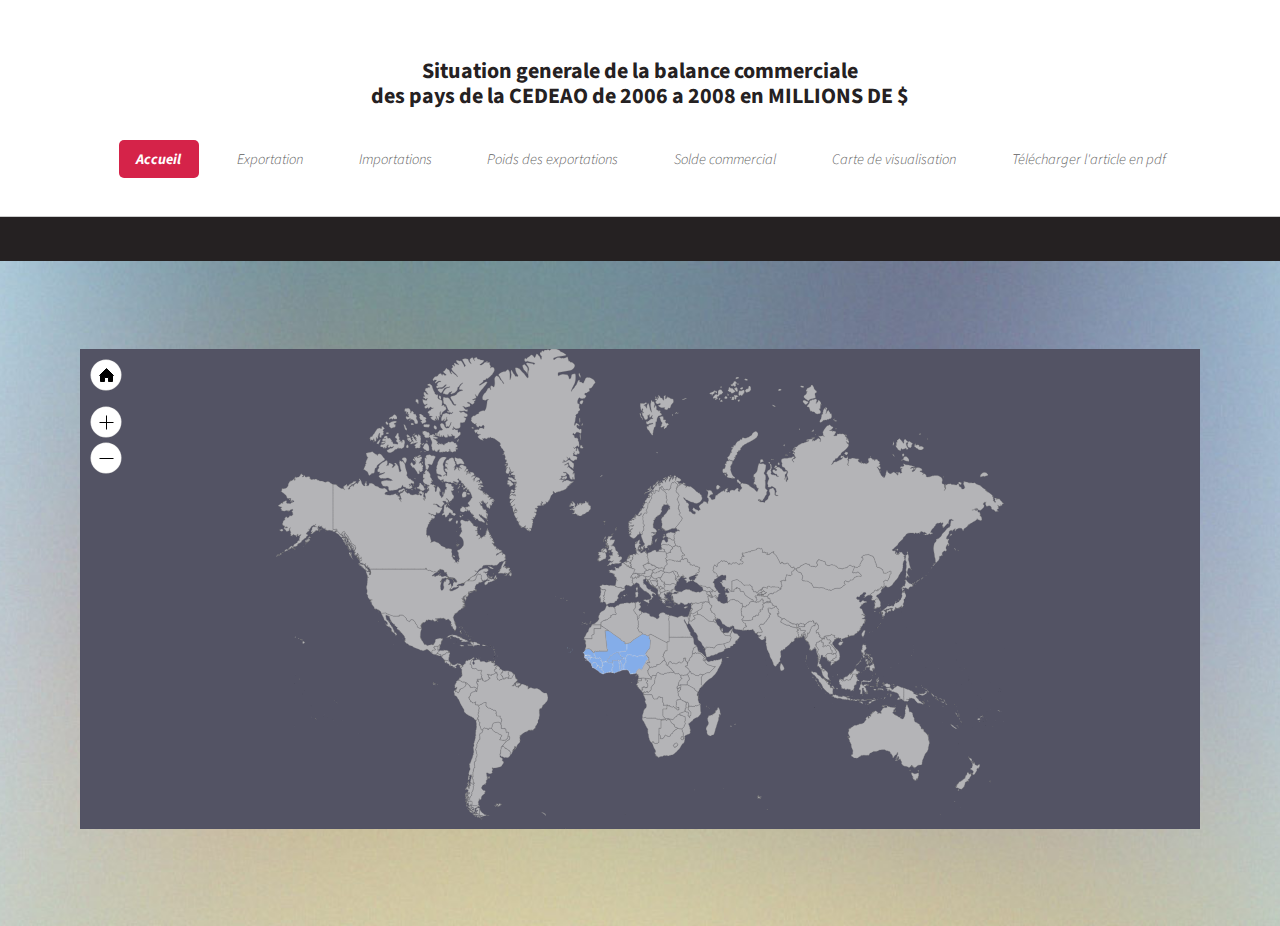
==== commit 987f687d: "Update index.html" ====
--- a/index.html
+++ b/index.html
@@ -25,8 +25,8 @@
 				<nav id="nav">
 					<ul>
 						<li class="current"><a href="index.html">Accueil</a></li>
-						<li><a href="exportations.html">situation generale des imports/exports </a></li>
-						<li><a href="importations.html">poids des importations </a></li>
+						<li><a href="exportations.html">Exportation </a></li>
+						<li><a href="importations.html">Importations </a></li>
 						<li><a href="poidsexportations.html">Poids des exportations</a></li>
 						<li><a href="solde.html">Solde commercial </a></li>
 						<li><a href="catre_visualisation.html">Carte de visualisation</a></li>
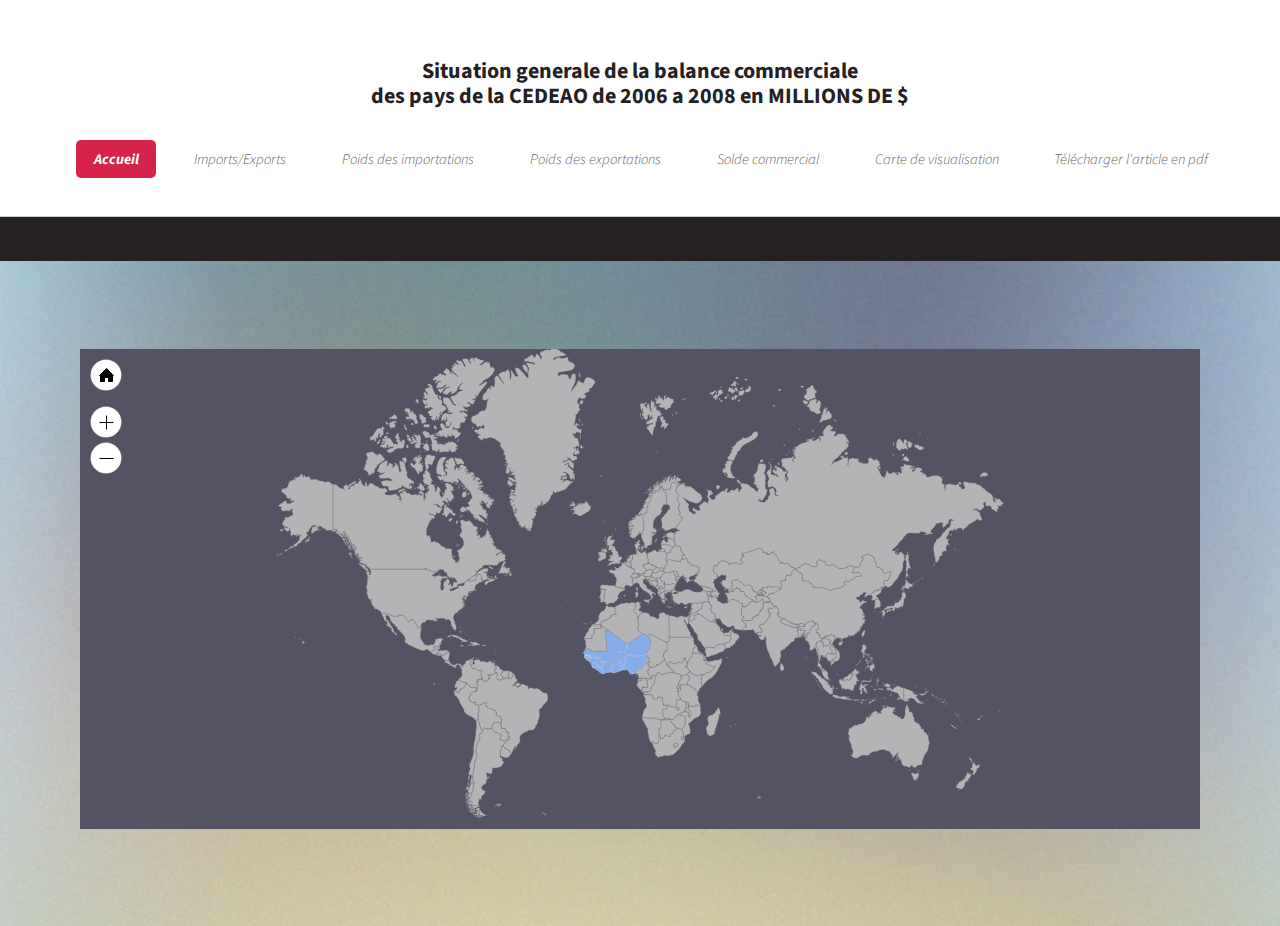
==== commit 5ba6d32d: "Add files via upload" ====
--- a/index.html
+++ b/index.html
@@ -25,8 +25,8 @@
 				<nav id="nav">
 					<ul>
 						<li class="current"><a href="index.html">Accueil</a></li>
-						<li><a href="exportations.html">Exportation </a></li>
-						<li><a href="importations.html">Importations </a></li>
+						<li><a href="exportations.html">Imports/Exports</a></li>
+						<li><a href="importations.html">Poids des importations</a></li>
 						<li><a href="poidsexportations.html">Poids des exportations</a></li>
 						<li><a href="solde.html">Solde commercial </a></li>
 						<li><a href="catre_visualisation.html">Carte de visualisation</a></li>
@@ -54,4 +54,4 @@
 			<script src="assets/js/main.js"></script>
 
 	</body>
-</html>
+</html>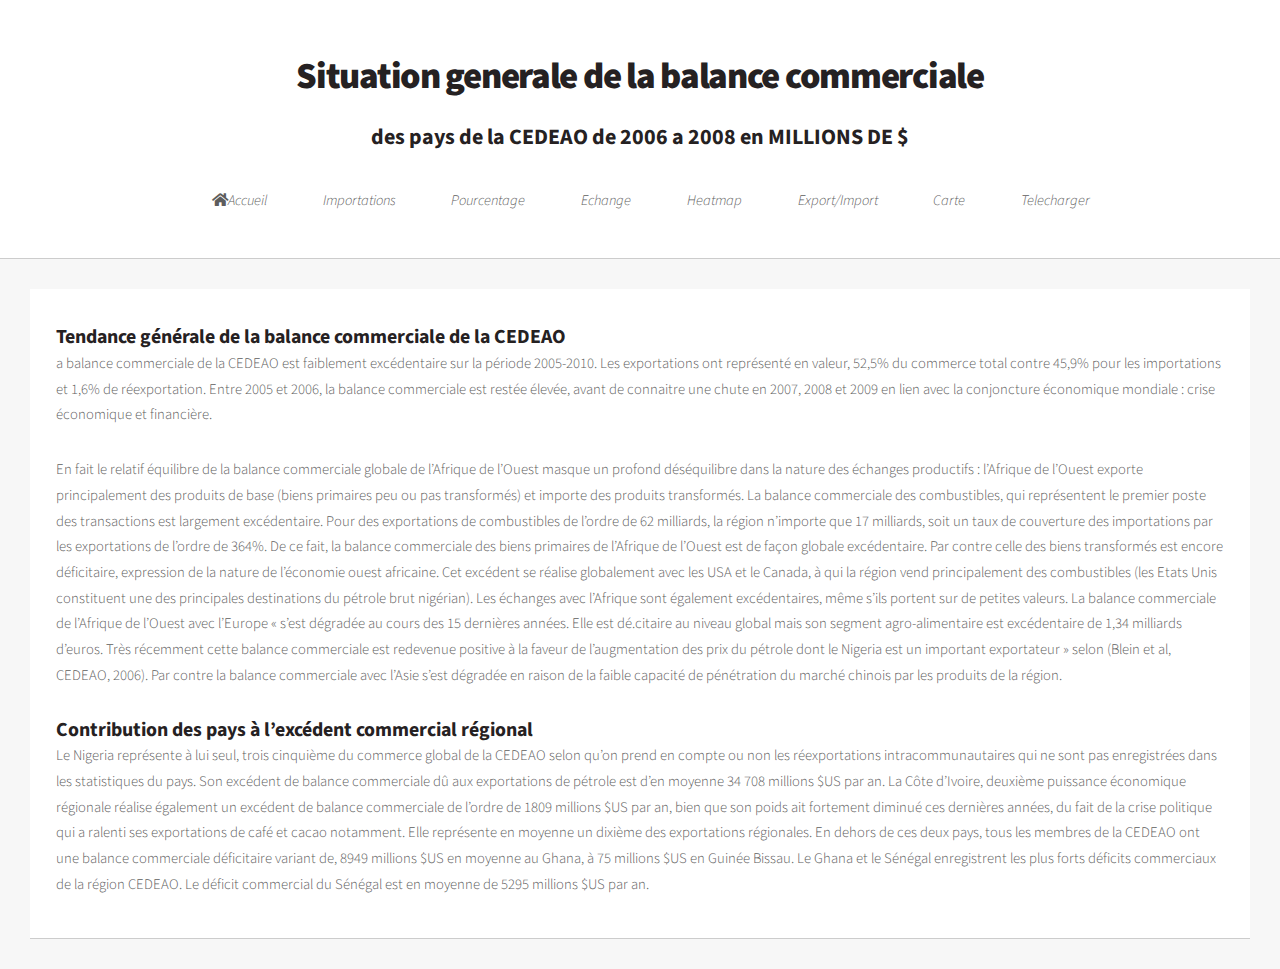
==== commit df1c936f: "Add files via upload" ====
--- a/index.html
+++ b/index.html
@@ -1,6 +1,6 @@
-<!DOCTYPE HTML>
+<!DOCTYPE html>
 <!--
-	Dopetrope by HTML5 UP
+	Strongly Typed by HTML5 UP
 	html5up.net | @ajlkn
 	Free for personal and commercial use under the CCA 3.0 license (html5up.net/license)
 -->
@@ -11,40 +11,109 @@
 		<meta name="viewport" content="width=device-width, initial-scale=1, user-scalable=no" />
 		<link rel="stylesheet" href="assets/css/main.css" />
 	</head>
-	<body class="homepage is-preload">
+	<body class="no-sidebar is-preload">
 		<div id="page-wrapper">
 
 			<!-- Header -->
-			<section id="header">
+				<section id="header">
+					<div class="container">
 
-				<!-- Logo -->
-				<h2><a href="index.html">Situation generale de la balance commerciale  </a></h2>
-				<h2><a href="index.html"> des pays de la CEDEAO de 2006 a 2008 en MILLIONS DE $ </a></h2>
+						<!-- Logo -->
+							<h1 id="logo"><a href="index.html">Situation generale de la balance commerciale</a></h1>
+							<p><h2>des pays de la CEDEAO de 2006 a 2008 en MILLIONS DE $</h2></p>
 
-				<!-- Nav -->
-				<nav id="nav">
-					<ul>
-						<li class="current"><a href="index.html">Accueil</a></li>
-						<li><a href="exportations.html">Imports/Exports</a></li>
-						<li><a href="importations.html">Poids des importations</a></li>
-						<li><a href="poidsexportations.html">Poids des exportations</a></li>
-						<li><a href="solde.html">Solde commercial </a></li>
-						<li><a href="catre_visualisation.html">Carte de visualisation</a></li>
-						<li>
-							<a href="article.pdf"
-							download="article.pdf">Télécharger l'article en pdf</a>
-                         </li>
-					</ul>
-				</nav>
-                </section>
+						<!-- Nav -->
+							<nav id="nav">
+								<ul>
+									<li><a class="icon solid fa-home" href="index.html"><span>Accueil</span></a></li>
+									<li>
+										<a href="importations.html" class="icon"><span>Importations</span></a>
+									</li>
+									<li><a class="icon solid" href="pourcentage.html"><span>Pourcentage</span></a></li>
+									<li><a class="icon solid" href="echange.html"><span>Echange</span></a></li>
+									<li><a class="icon solid" href="heatmap.html"><span>Heatmap</span></a></li>
+                  <li><a class="icon" href="importation.html"><span>Export/Import</span></a>
+                  <ul>
+													<li><a href="importation.html">Importation</a></li>
+													<li><a href="exportation.html">Exportation</a></li>
+												</ul>
+                  </li>
+                  <li><a class="icon solid" href="map_africa.htm"><span>Carte</span></a></li>
+                  <li><a class="icon" href="importation.html"><span>Telecharger</span></a>
+                  <ul>
+													<li><a href="cahier d'avancement.pdf" download="cahier d'avancement.pdf">Cahier d'avancement en pdf</a></li>
+													<li><a href="rapport.pdf" download="rapport.pdf">Article</a></li>
+												</ul>
+                  </li>
+								</ul>
+							</nav>
 
-				<!-- Banner -->
-				<section id="banner">
-					<img src='images/cedeao.svg'><img>
+					</div>
+				</section>
+
+<!-- Main -->
+				<section id="main">
+					<div class="container">
+						<div id="content">
+            <!-- Post -->
+								<article class="box post">
+									
+									<span class="image featured"><img src="images/téléchargé.jpg" alt="" /></span>
+									<h3>Tendance générale de la balance commerciale de la CEDEAO</h3>
+									<p>a balance commerciale de la CEDEAO est faiblement excédentaire sur 
+									la période 2005-2010. Les exportations ont représenté en valeur, 52,5% 
+									du commerce total contre 45,9% pour les importations et 1,6% de réexportation.
+									Entre 2005 et 2006, la balance commerciale est restée élevée, avant de connaitre
+									une chute en 2007, 2008 et 2009 en lien avec la conjoncture économique mondiale :
+									crise économique et financière.</p>
+									<p>En fait le relatif équilibre de la balance commerciale globale de l’Afrique de l’Ouest
+									 masque un profond déséquilibre dans la nature des échanges productifs : l’Afrique de l’Ouest
+									exporte principalement des produits de base (biens primaires peu ou pas transformés) et
+									importe des produits transformés. La balance commerciale des combustibles, qui représentent									 
+									le premier poste des transactions est largement excédentaire. Pour des exportations de combustibles
+									 de l’ordre de 62 milliards, la région n’importe que 17 milliards, soit un taux de couverture des 
+									 importations par les exportations de l’ordre de 364%. De ce fait, la balance commerciale des biens 
+									 primaires de l’Afrique de l’Ouest est de façon globale excédentaire. Par contre celle des biens transformés
+									 est encore déficitaire, expression de la nature de l’économie ouest africaine.
+                                    Cet excédent se réalise globalement avec les USA et le Canada, à qui la 
+									région vend principalement des combustibles (les Etats Unis constituent une
+									 des principales destinations du pétrole brut nigérian). Les échanges avec 
+									 l’Afrique sont également excédentaires, même s’ils portent sur de petites 
+									 valeurs. La balance commerciale de l’Afrique de l’Ouest avec l’Europe 
+									 « s’est dégradée au cours des 15 dernières années. Elle est dé.citaire 
+									 au niveau global mais son segment agro-alimentaire est excédentaire 
+									 de 1,34 milliards d’euros. Très récemment cette balance commerciale est 
+									 redevenue positive à la faveur de l’augmentation des prix du pétrole dont 
+									 le Nigeria est un important exportateur » selon (Blein et al, CEDEAO, 2006).
+									  Par contre la balance commerciale avec l’Asie s’est dégradée en raison de 
+									  la faible capacité de pénétration du marché chinois par les produits de la 
+									  région. </p>
+									<h3>Contribution des pays à l’excédent commercial régional</h3>
+									<p>Le Nigeria représente à lui seul, trois cinquième du commerce global de la
+									 CEDEAO selon qu’on prend en compte ou non les réexportations intracommunautaires
+									qui ne sont pas enregistrées dans les statistiques du pays. Son excédent de 
+									balance commerciale dû aux exportations de pétrole est d’en moyenne 34 708 
+									millions $US par an.
+
+                                    La Côte d’Ivoire, deuxième puissance économique régionale réalise également 
+									un excédent de balance commerciale de l’ordre de 1809 millions $US par an,
+									 bien que son poids ait fortement diminué ces dernières années, du fait de la
+									  crise politique qui a ralenti ses exportations de café et cacao notamment. 
+									  Elle représente en moyenne un dixième des exportations régionales.
+
+                                     En dehors de ces deux pays, tous les membres de la CEDEAO ont une balance 
+									 commerciale déficitaire variant de, 8949 millions $US en moyenne au Ghana,
+									  à 75 millions $US en Guinée Bissau. Le Ghana et le Sénégal enregistrent les
+									  plus forts déficits commerciaux de la région CEDEAO. Le déficit commercial 
+									  du Sénégal est en moyenne de 5295 millions $US par an.</p>
+								</article>
+
+						</div>
+           
+            </div>
 				</section>
 
 		</div>
-
 		<!-- Scripts -->
 			<script src="assets/js/jquery.min.js"></script>
 			<script src="assets/js/jquery.dropotron.min.js"></script>
@@ -52,6 +121,5 @@
 			<script src="assets/js/breakpoints.min.js"></script>
 			<script src="assets/js/util.js"></script>
 			<script src="assets/js/main.js"></script>
-
-	</body>
+			</body>
 </html>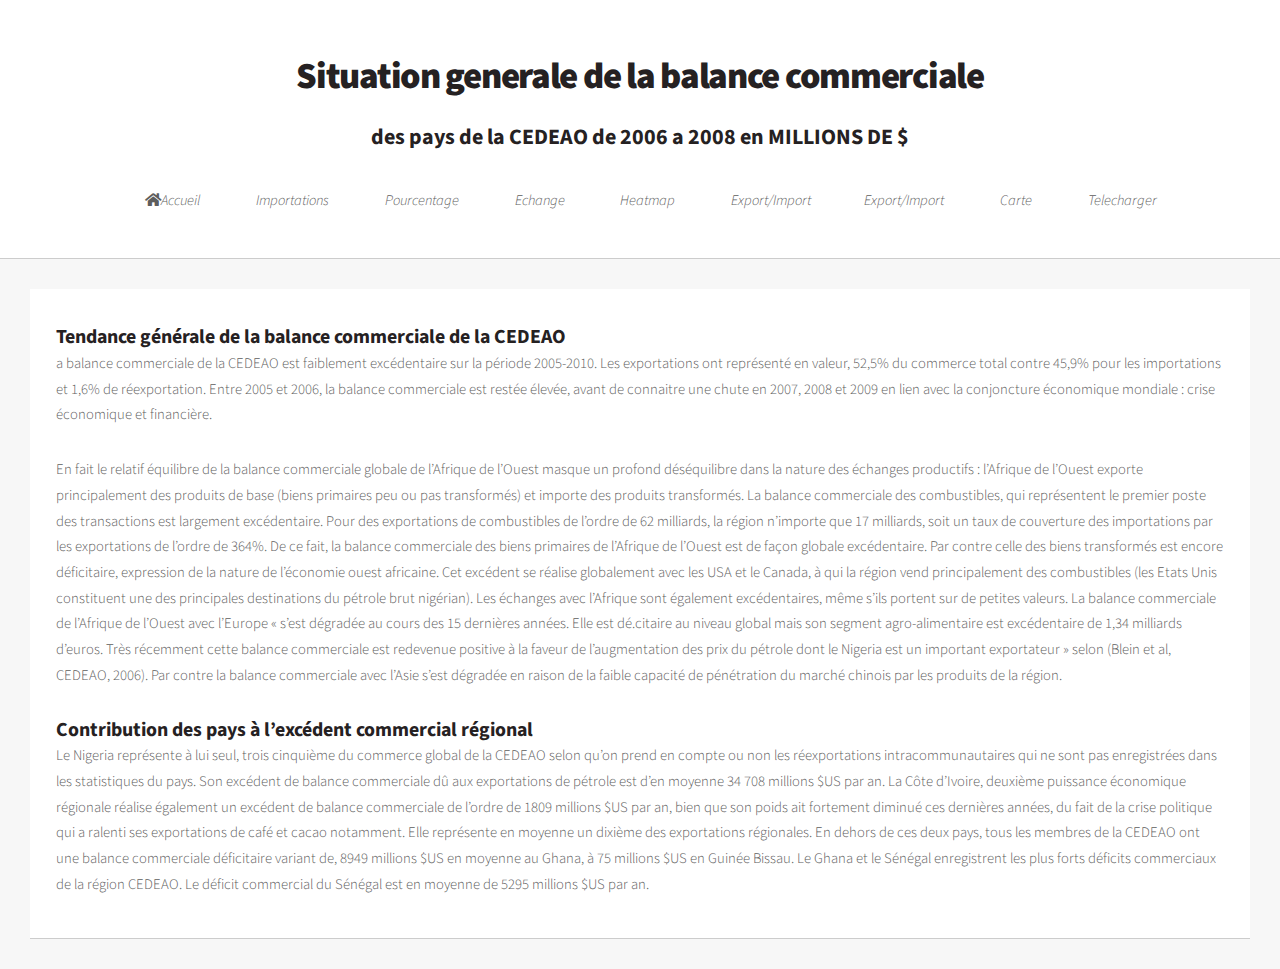
==== commit b6746c1f: "Add files via upload" ====
--- a/index.html
+++ b/index.html
@@ -32,13 +32,14 @@
 									<li><a class="icon solid" href="pourcentage.html"><span>Pourcentage</span></a></li>
 									<li><a class="icon solid" href="echange.html"><span>Echange</span></a></li>
 									<li><a class="icon solid" href="heatmap.html"><span>Heatmap</span></a></li>
-                  <li><a class="icon" href="importation.html"><span>Export/Import</span></a>
+				  <li><a class="icon" href="importation.html"><span>Export/Import</span></a>
+					<li><a class="icon" href="emportation.html"><span>Export/Import</span></a>
                   <ul>
 													<li><a href="importation.html">Importation</a></li>
 													<li><a href="exportation.html">Exportation</a></li>
 												</ul>
                   </li>
-                  <li><a class="icon solid" href="map_africa.htm"><span>Carte</span></a></li>
+                  <li><a class="icon solid" href="map_africa.html"><span>Carte</span></a></li>
                   <li><a class="icon" href="importation.html"><span>Telecharger</span></a>
                   <ul>
 													<li><a href="cahier d'avancement.pdf" download="cahier d'avancement.pdf">Cahier d'avancement en pdf</a></li>
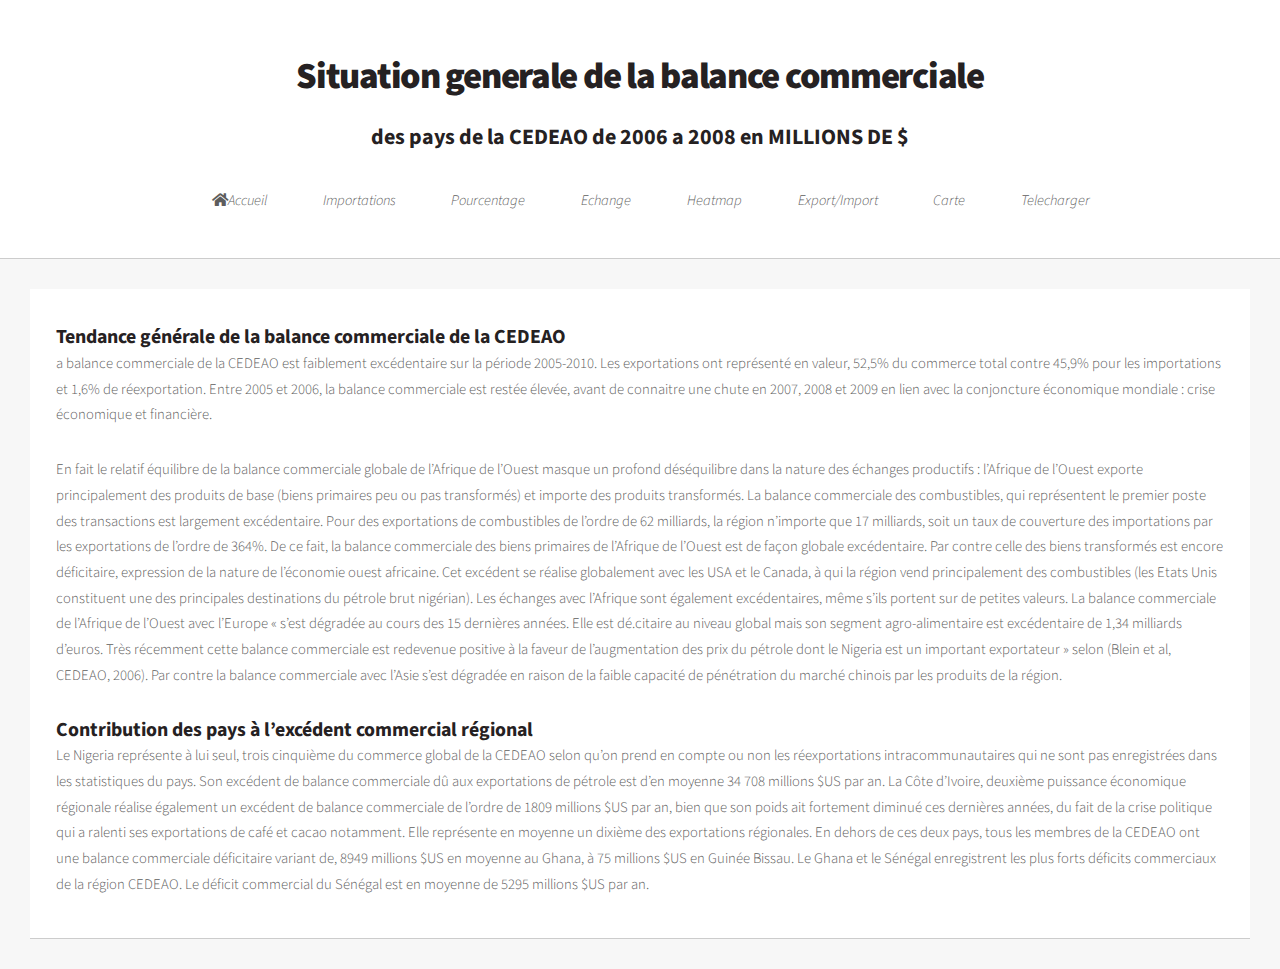
==== commit 6c716b9e: "Add files via upload" ====
--- a/index.html
+++ b/index.html
@@ -32,14 +32,13 @@
 									<li><a class="icon solid" href="pourcentage.html"><span>Pourcentage</span></a></li>
 									<li><a class="icon solid" href="echange.html"><span>Echange</span></a></li>
 									<li><a class="icon solid" href="heatmap.html"><span>Heatmap</span></a></li>
-				  <li><a class="icon" href="importation.html"><span>Export/Import</span></a>
-					<li><a class="icon" href="emportation.html"><span>Export/Import</span></a>
+                  <li><a class="icon" href="importation.html"><span>Export/Import</span></a>
                   <ul>
 													<li><a href="importation.html">Importation</a></li>
 													<li><a href="exportation.html">Exportation</a></li>
 												</ul>
                   </li>
-                  <li><a class="icon solid" href="map_africa.html"><span>Carte</span></a></li>
+                  <li><a class="icon solid" href="map_africa.htm"><span>Carte</span></a></li>
                   <li><a class="icon" href="importation.html"><span>Telecharger</span></a>
                   <ul>
 													<li><a href="cahier d'avancement.pdf" download="cahier d'avancement.pdf">Cahier d'avancement en pdf</a></li>
